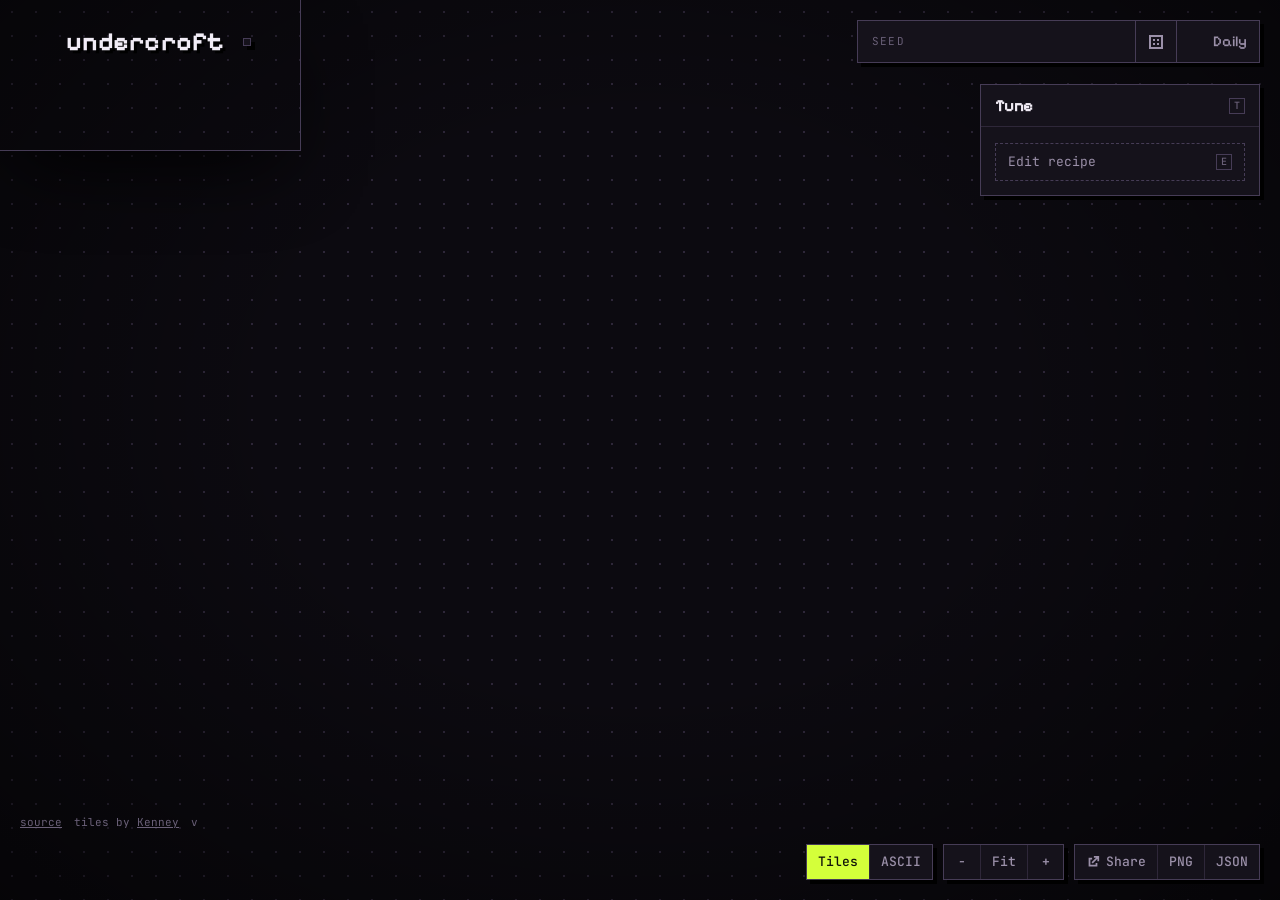
==== web/index.html @ e1506176 "Initial commit undercroft: seeded, validated procedural generation built from composable stages.  - " ====
<!doctype html>
<html lang="en">
<head>
  <meta charset="utf-8">
  <meta name="viewport" content="width=device-width, initial-scale=1, viewport-fit=cover">
  <title>undercroft</title>
  <meta name="description" content="Seeded procedural worlds in your browser. Same seed, same world, everywhere.">
  <meta name="theme-color" content="#0c0a10">
  <link rel="preconnect" href="https://fonts.googleapis.com">
  <link rel="preconnect" href="https://fonts.gstatic.com" crossorigin>
  <link rel="stylesheet" href="https://fonts.googleapis.com/css2?family=Pixelify+Sans:wght@500;700&family=JetBrains+Mono:wght@400;500;700&display=swap">
  <link rel="stylesheet" href="style.css">
</head>
<body>
  <main class="viewport" id="viewport" aria-label="Generated map. Drag to pan, scroll to zoom.">
    <div class="world" id="world">
      <canvas id="canvas"></canvas>
      <pre id="ascii" hidden></pre>
    </div>
  </main>

  <header class="topbar">
    <a class="brand" href="./" aria-label="undercroft home">
      <canvas class="tile" data-tile="4,15" data-color="accent" width="16" height="16"></canvas>
      <span>undercroft</span>
    </a>

    <nav class="styles" id="styles" aria-label="Style"></nav>

    <div class="seedbar">
      <label for="seed">seed</label>
      <input id="seed" type="text" spellcheck="false" autocomplete="off" enterkeyhint="go">
      <button id="random" class="icon-btn" type="button" title="Random seed (R)" aria-label="Random seed">
        <svg viewBox="0 0 16 16" aria-hidden="true"><path d="M2 2h12v12H2z" fill="none" stroke="currentColor" stroke-width="2"/><path d="M5 5h2v2H5zM9 9h2v2H9zM9 5h2v2H9zM5 9h2v2H5z" fill="currentColor"/></svg>
      </button>
      <button id="daily" class="daily" type="button" title="Today's shared seed (D)">
        <canvas class="tile" data-tile="34,12" width="16" height="16"></canvas>
        <span>Daily</span>
      </button>
    </div>
  </header>

  <aside class="panel" id="panel" aria-label="Parameters">
    <button class="panel-head" id="panel-toggle" type="button" aria-expanded="true" aria-controls="sliders">
      <span>Tune</span>
      <kbd>T</kbd>
    </button>
    <div class="sliders" id="sliders"></div>
    <button id="edit-recipe" class="ghost" type="button">Edit recipe <kbd>E</kbd></button>
  </aside>

  <footer class="hud">
    <p class="stats" id="stats" aria-live="polite"></p>
    <div class="hud-controls">
      <div class="seg" role="group" aria-label="View">
        <button type="button" data-view="tiles" aria-pressed="true">Tiles</button>
        <button type="button" data-view="ascii" aria-pressed="false">ASCII</button>
      </div>
      <div class="seg" role="group" aria-label="Zoom">
        <button type="button" id="zoom-out" aria-label="Zoom out">−</button>
        <button type="button" id="zoom-fit" title="Fit (F)">Fit</button>
        <button type="button" id="zoom-in" aria-label="Zoom in">+</button>
      </div>
      <div class="seg" role="group" aria-label="Export">
        <button type="button" id="share" title="Copy link">
          <svg viewBox="0 0 16 16" aria-hidden="true"><path d="M7 4H4v8h8V9M9 2h5v5M14 2 7 9" fill="none" stroke="currentColor" stroke-width="2"/></svg>
          <span>Share</span>
        </button>
        <button type="button" id="png" title="Download PNG">PNG</button>
        <button type="button" id="json" title="Download JSON">JSON</button>
      </div>
    </div>
  </footer>

  <div class="toast" id="toast" role="status" hidden></div>
  <div class="error" id="error" role="alert" hidden></div>

  <dialog id="recipe-dialog" aria-labelledby="recipe-title">
    <form method="dialog">
      <header>
        <h2 id="recipe-title">Recipe</h2>
        <p>TOML. Changes apply as you type.</p>
      </header>
      <textarea id="recipe" spellcheck="false" aria-labelledby="recipe-title"></textarea>
      <footer>
        <button id="reset" type="button" class="ghost">Reset to default</button>
        <button value="close" class="primary">Done</button>
      </footer>
    </form>
  </dialog>

  <div class="credits">
    <a href="https://github.com/" id="source-link">source</a>
    <span>tiles by <a href="https://kenney.nl/assets/1-bit-pack">Kenney</a></span>
    <span>v<span id="version"></span></span>
  </div>

  <script type="module" src="main.js"></script>
</body>
</html>
---- web/style.css ----
:root {
  --ink: #0c0a10;
  --ink-2: #15121b;
  --ink-3: #201b29;
  --line: #2e2739;
  --line-2: #463c56;
  --text: #f1ecf6;
  --dim: #9b90a9;
  --faint: #6a6078;
  --accent: #d4ff3a;
  --accent-ink: #11140a;
  --danger: #ff6b57;
  --shadow: 4px 4px 0 #000;
  --pixel: "Pixelify Sans", ui-monospace, monospace;
  --mono: "JetBrains Mono", ui-monospace, "SF Mono", Menlo, monospace;
  --gutter: 20px;
  color-scheme: dark;
}

* { box-sizing: border-box; }
[hidden] { display: none !important; }
html, body { height: 100%; }

body {
  margin: 0;
  overflow: hidden;
  background: var(--ink);
  color: var(--text);
  font: 13px/1.4 var(--mono);
  -webkit-font-smoothing: antialiased;
}

button, input, textarea { font: inherit; color: inherit; }
button { cursor: pointer; }
:focus-visible { outline: 2px solid var(--accent); outline-offset: 2px; }
kbd {
  font: 500 10px/1 var(--mono);
  color: var(--faint);
  border: 1px solid var(--line-2);
  padding: 2px 4px;
}

/* Map viewport */

.viewport {
  position: fixed;
  inset: 0;
  overflow: hidden;
  cursor: grab;
  touch-action: none;
  background:
    radial-gradient(ellipse at 50% 45%, transparent 40%, rgba(0, 0, 0, 0.55) 100%),
    radial-gradient(circle, var(--line) 1px, transparent 1.5px) 0 0 / 24px 24px,
    var(--ink);
}
.viewport.dragging { cursor: grabbing; }

.world {
  position: absolute;
  top: 0;
  left: 0;
  transform-origin: 0 0;
  will-change: transform;
  box-shadow: 0 0 0 1px var(--line-2), 0 30px 80px -20px rgba(0, 0, 0, 0.9);
}
.world.smooth { transition: transform 0.25s cubic-bezier(0.2, 0.8, 0.2, 1); }

#canvas { display: block; image-rendering: pixelated; }
#ascii {
  margin: 0;
  padding: 0;
  background: var(--ink-2);
  font: 16px/16px var(--mono);
  letter-spacing: 6.4px; /* ~one 16px cell per glyph */
  color: var(--dim);
  white-space: pre;
}

/* Floating chrome */

.topbar, .panel, .hud, .credits { position: fixed; z-index: 2; }

.topbar {
  top: var(--gutter);
  left: var(--gutter);
  right: var(--gutter);
  display: flex;
  align-items: center;
  gap: 14px;
  pointer-events: none;
}
.topbar > * { pointer-events: auto; }

.brand {
  display: flex;
  align-items: center;
  gap: 10px;
  padding: 0 4px;
  color: var(--text);
  text-decoration: none;
  font: 700 26px/1 var(--pixel);
  letter-spacing: 0.01em;
  text-shadow: 3px 3px 0 #000;
}
.brand .tile { width: 32px; height: 32px; }
.tile { image-rendering: pixelated; display: block; }

.styles, .seedbar, .seg, .panel {
  background: var(--ink-2);
  border: 1px solid var(--line-2);
  box-shadow: var(--shadow);
}

.styles { display: flex; padding: 3px; gap: 3px; }
.styles button {
  display: flex;
  align-items: center;
  gap: 8px;
  padding: 7px 12px 7px 9px;
  border: 0;
  background: transparent;
  color: var(--dim);
  font: 500 15px/1 var(--pixel);
}
.styles button .tile { width: 16px; height: 16px; }
.styles button:hover { color: var(--text); background: var(--ink-3); }
.styles button[aria-pressed="true"] { background: var(--accent); color: var(--accent-ink); }

.seedbar {
  display: flex;
  align-items: stretch;
  margin-left: auto;
  min-width: 0;
}
.seedbar label {
  display: grid;
  place-items: center;
  padding: 0 10px 0 14px;
  color: var(--faint);
  font-size: 11px;
  text-transform: uppercase;
  letter-spacing: 0.12em;
}
#seed {
  width: 220px;
  min-width: 0;
  padding: 10px 6px;
  border: 0;
  background: transparent;
  font-size: 15px;
  font-weight: 500;
  outline: none;
}
.seedbar:focus-within { border-color: var(--accent); }
.icon-btn, .daily {
  display: flex;
  align-items: center;
  gap: 8px;
  border: 0;
  border-left: 1px solid var(--line-2);
  background: transparent;
  padding: 0 12px;
  color: var(--dim);
}
.icon-btn svg { width: 16px; height: 16px; }
.daily { font: 500 15px/1 var(--pixel); }
.daily .tile { width: 16px; height: 16px; }
.icon-btn:hover, .daily:hover { color: var(--text); background: var(--ink-3); }
.daily[aria-pressed="true"] { color: var(--accent); }
#random:active svg { transform: rotate(90deg); }

/* Tune panel */

.panel {
  top: 84px;
  right: var(--gutter);
  width: 280px;
  max-height: calc(100vh - 84px - 84px);
  display: flex;
  flex-direction: column;
}
.panel-head {
  display: flex;
  justify-content: space-between;
  align-items: center;
  padding: 12px 14px;
  border: 0;
  border-bottom: 1px solid var(--line);
  background: transparent;
  font: 700 17px/1 var(--pixel);
  text-align: left;
}
.panel[data-collapsed] .panel-head { border-bottom: 0; }
.panel[data-collapsed] .sliders, .panel[data-collapsed] #edit-recipe { display: none; }

.sliders { overflow-y: auto; padding: 6px 14px 10px; scrollbar-width: thin; scrollbar-color: var(--line-2) transparent; }
.sliders h3 {
  margin: 14px 0 6px;
  color: var(--accent);
  font: 500 11px/1 var(--mono);
  text-transform: uppercase;
  letter-spacing: 0.14em;
}
.sliders h3:first-child { margin-top: 8px; }

.slider { display: block; padding: 5px 0; }
.slider-row { display: flex; justify-content: space-between; margin-bottom: 6px; color: var(--dim); }
.slider output { color: var(--text); font-weight: 500; font-variant-numeric: tabular-nums; }

input[type="range"] {
  --p: 50%;
  appearance: none;
  -webkit-appearance: none;
  width: 100%;
  height: 14px;
  margin: 0;
  background: transparent;
  cursor: pointer;
}
input[type="range"]::-webkit-slider-runnable-track {
  height: 4px;
  background: linear-gradient(to right, var(--accent) var(--p), var(--line-2) var(--p));
}
input[type="range"]::-moz-range-track { height: 4px; background: var(--line-2); }
input[type="range"]::-moz-range-progress { height: 4px; background: var(--accent); }
input[type="range"]::-webkit-slider-thumb {
  -webkit-appearance: none;
  width: 14px;
  height: 14px;
  margin-top: -5px;
  background: var(--text);
  border: 2px solid #000;
  box-shadow: 2px 2px 0 #000;
}
input[type="range"]::-moz-range-thumb {
  width: 10px;
  height: 10px;
  border-radius: 0;
  background: var(--text);
  border: 2px solid #000;
}
input[type="range"]:hover::-webkit-slider-thumb, input[type="range"]:focus-visible::-webkit-slider-thumb { background: var(--accent); }
input[type="range"]:focus-visible { outline: none; }

.ghost {
  display: flex;
  justify-content: space-between;
  align-items: center;
  margin: 0 14px 14px;
  padding: 9px 12px;
  border: 1px dashed var(--line-2);
  background: transparent;
  color: var(--dim);
}
.ghost:hover { color: var(--text); border-color: var(--dim); }

/* Bottom HUD */

.hud {
  left: var(--gutter);
  right: var(--gutter);
  bottom: var(--gutter);
  display: flex;
  align-items: flex-end;
  justify-content: space-between;
  gap: 12px;
  pointer-events: none;
}
.hud > * { pointer-events: auto; }
.stats {
  margin: 0;
  color: var(--dim);
  font-size: 12px;
  text-shadow: 1px 1px 0 #000;
  font-variant-numeric: tabular-nums;
}
.stats b { color: var(--text); font-weight: 500; }
.stats .warn { color: var(--accent); }
.hud-controls { display: flex; gap: 10px; flex-wrap: wrap; justify-content: flex-end; }

.seg { display: flex; }
.seg button {
  display: flex;
  align-items: center;
  gap: 6px;
  min-width: 36px;
  justify-content: center;
  padding: 8px 11px;
  border: 0;
  border-left: 1px solid var(--line);
  background: transparent;
  color: var(--dim);
  font-weight: 500;
}
.seg button:first-child { border-left: 0; }
.seg button:hover { color: var(--text); background: var(--ink-3); }
.seg button[aria-pressed="true"] { color: var(--accent-ink); background: var(--accent); }
.seg svg { width: 14px; height: 14px; }

.credits {
  bottom: 70px;
  left: var(--gutter);
  display: flex;
  gap: 12px;
  color: var(--faint);
  font-size: 11px;
}
.credits a { color: inherit; }
.credits a:hover { color: var(--text); }

/* Toasts, errors, dialog */

.toast, .error {
  position: fixed;
  z-index: 5;
  left: 50%;
  transform: translateX(-50%);
  max-width: min(560px, calc(100vw - 32px));
  padding: 10px 14px;
  border: 1px solid #000;
  box-shadow: var(--shadow);
}
.toast {
  bottom: 84px;
  background: var(--accent);
  color: var(--accent-ink);
  font-weight: 700;
  animation: pop 0.18s ease-out;
}
.error {
  top: 84px;
  background: #2a1113;
  border-color: var(--danger);
  color: #ffd3cc;
  white-space: pre-wrap;
  font-size: 12px;
}
.error::before { content: "recipe error  "; color: var(--danger); font-weight: 700; }
@keyframes pop { from { transform: translate(-50%, 8px); opacity: 0; } }

dialog {
  width: min(720px, calc(100vw - 32px));
  max-height: calc(100vh - 64px);
  padding: 0;
  border: 1px solid var(--line-2);
  background: var(--ink-2);
  color: var(--text);
  box-shadow: 8px 8px 0 #000;
}
dialog::backdrop { background: rgba(6, 5, 9, 0.7); backdrop-filter: blur(2px); }
dialog form { display: flex; flex-direction: column; max-height: inherit; }
dialog header { padding: 16px 18px 10px; }
dialog h2 { margin: 0; font: 700 22px/1 var(--pixel); }
dialog header p { margin: 6px 0 0; color: var(--dim); }
dialog textarea {
  flex: 1;
  min-height: 360px;
  margin: 0 18px;
  padding: 12px;
  border: 1px solid var(--line-2);
  background: var(--ink);
  font: 13px/1.55 var(--mono);
  resize: vertical;
  tab-size: 2;
  outline: none;
}
dialog textarea:focus { border-color: var(--accent); }
dialog footer { display: flex; justify-content: space-between; padding: 14px 18px 18px; }
dialog .ghost { margin: 0; }
.primary {
  padding: 9px 18px;
  border: 1px solid #000;
  background: var(--accent);
  color: var(--accent-ink);
  font: 700 15px/1 var(--pixel);
  box-shadow: 3px 3px 0 #000;
}
.primary:active { transform: translate(2px, 2px); box-shadow: 1px 1px 0 #000; }

/* Small screens */

@media (max-width: 900px) {
  :root { --gutter: 12px; }
  .topbar { flex-wrap: wrap; gap: 10px; }
  .brand { font-size: 22px; }
  .brand .tile { width: 24px; height: 24px; }
  .styles { order: 3; flex: 1 1 100%; }
  .styles button { flex: 1; justify-content: center; }
  .seedbar { flex: 1 1 auto; margin-left: 0; }
  #seed { width: 100%; }
  .seedbar label { display: none; }
  .daily span { display: none; }

  .panel {
    top: auto;
    bottom: 64px;
    left: var(--gutter);
    right: var(--gutter);
    width: auto;
    max-height: 46vh;
  }
  .hud { align-items: center; }
  .stats { display: none; }
  .hud-controls { flex-wrap: nowrap; width: 100%; justify-content: space-between; }
  .seg button { padding: 8px 9px; }
  .seg #share span { display: none; }
  .credits { display: none; }
}

@media (prefers-reduced-motion: reduce) {
  .world.smooth { transition: none; }
  .toast { animation: none; }
}
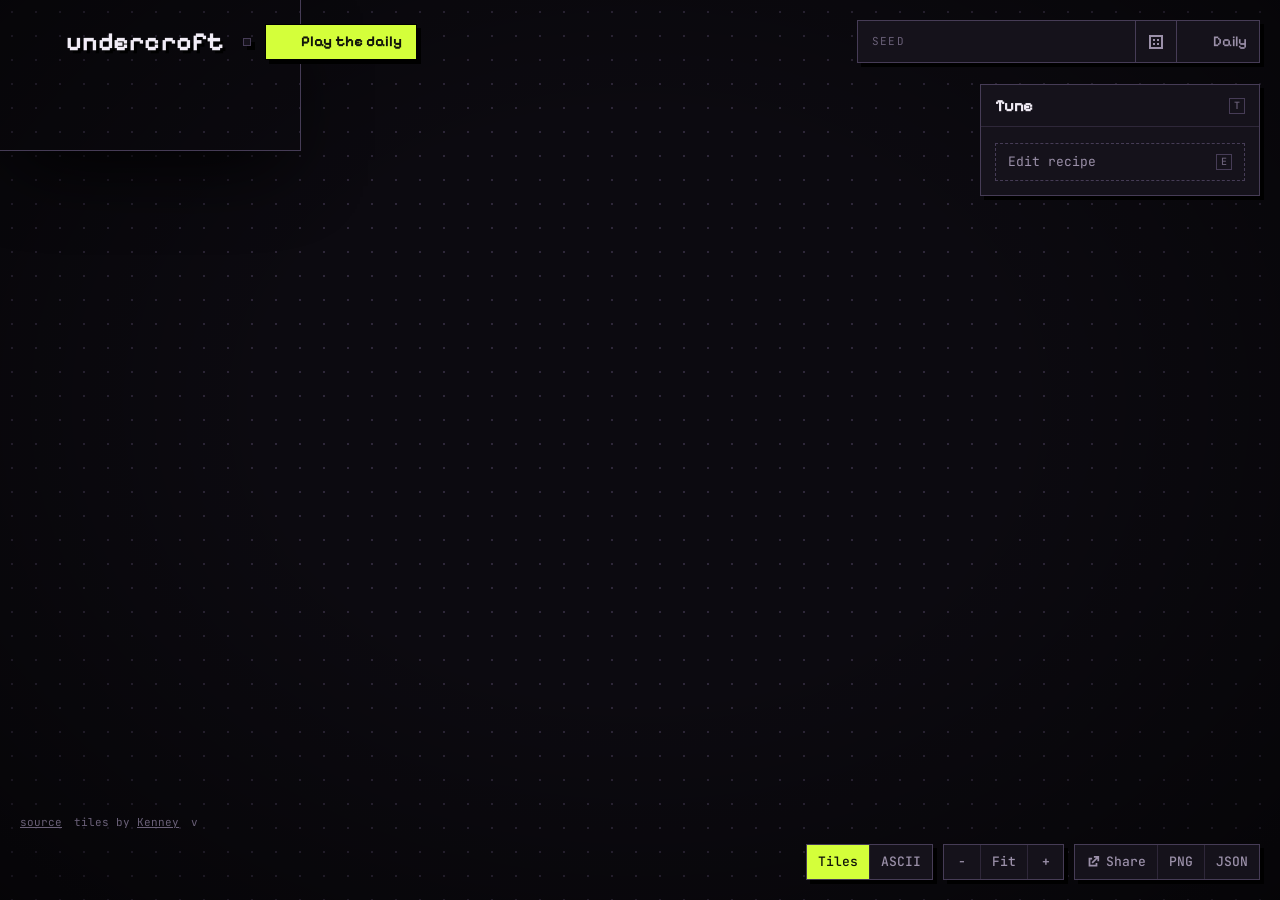
==== commit f8c596bd: "Add the daily dungeon game - undercroft-sim: deterministic roguelike rules (ten floors, bump combat," ====
--- a/web/index.html
+++ b/web/index.html
@@ -26,6 +26,11 @@
     </a>
 
     <nav class="styles" id="styles" aria-label="Style"></nav>
+
+    <a class="play-link" href="play.html">
+      <canvas class="tile" data-tile="27,0" width="16" height="16"></canvas>
+      <span>Play the daily</span>
+    </a>
 
     <div class="seedbar">
       <label for="seed">seed</label>
@@ -90,7 +95,7 @@
   </dialog>
 
   <div class="credits">
-    <a href="https://github.com/" id="source-link">source</a>
+    <a href="https://github.com/gavin-rose/undercroft" id="source-link">source</a>
     <span>tiles by <a href="https://kenney.nl/assets/1-bit-pack">Kenney</a></span>
     <span>v<span id="version"></span></span>
   </div>
--- a/web/style.css
+++ b/web/style.css
@@ -411,3 +411,23 @@
   .world.smooth { transition: none; }
   .toast { animation: none; }
 }
+
+/* Link to the game */
+.play-link {
+  display: flex;
+  align-items: center;
+  gap: 8px;
+  padding: 9px 14px 9px 11px;
+  border: 1px solid #000;
+  background: var(--accent);
+  color: var(--accent-ink);
+  box-shadow: var(--shadow);
+  text-decoration: none;
+  font: 700 15px/1 var(--pixel);
+}
+.play-link .tile { width: 16px; height: 16px; }
+.play-link:active { transform: translate(2px, 2px); box-shadow: 1px 1px 0 #000; }
+@media (max-width: 900px) {
+  .play-link { order: 2; margin-left: auto; padding: 7px 10px; }
+  .play-link span { display: none; }
+}
